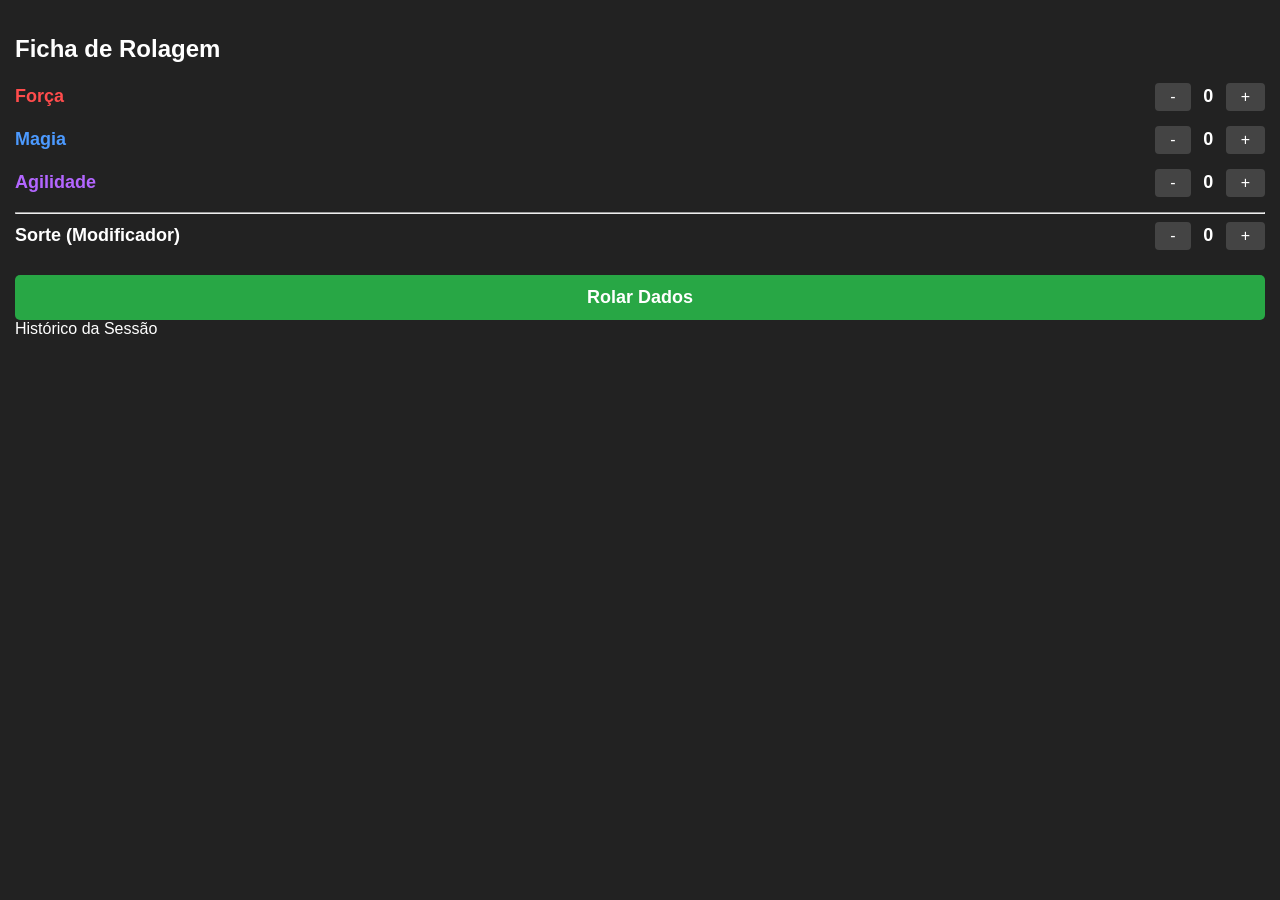
==== index.html @ 3d5339d1 "Update index.html" ====
<!DOCTYPE html>
<html lang="pt-BR">
<head>
    <meta charset="UTF-8">
    <title>FateSystem Dice</title>
    <link rel="stylesheet" href="style.css">
</head>
<body>
    <div id="app">
        <h2>Ficha de Rolagem</h2>
        
        <div class="attr-row">
            <span class="attr-forca">Força</span>
            <div class="controls">
                <button onclick="changeCount('forca', -1)">-</button>
                <span id="count-forca">0</span>
                <button onclick="changeCount('forca', 1)">+</button>
            </div>
        </div>

        <div class="attr-row">
            <span class="attr-magia">Magia</span>
            <div class="controls">
                <button onclick="changeCount('magia', -1)">-</button>
                <span id="count-magia">0</span>
                <button onclick="changeCount('magia', 1)">+</button>
            </div>
        </div>

        <div class="attr-row">
            <span class="attr-agilidade">Agilidade</span>
            <div class="controls">
                <button onclick="changeCount('agilidade', -1)">-</button>
                <span id="count-agilidade">0</span>
                <button onclick="changeCount('agilidade', 1)">+</button>
            </div>
        </div>

        <hr>

        <div class="attr-row">
            <span>Sorte (Modificador)</span>
            <div class="controls">
                <button onclick="changeSorte(-1)">-</button>
                <span id="count-sorte">0</span>
                <button onclick="changeSorte(1)">+</button>
            </div>
        </div>

        <button id="btn-rolar" class="roll-btn">Rolar Dados</button>

        <div class="historico-header">Histórico da Sessão</div>
        <div id="historico" class="historico-container"></div>
    </div>

    <script type="module" src="script.js?v=4"></script>
    <script>
        let counts = { forca: 0, magia: 0, agilidade: 0 };
        let sorte = 0;

        function changeCount(attr, val) {
            counts[attr] = Math.max(0, counts[attr] + val);
            document.getElementById(`count-${attr}`).innerText = counts[attr];
        }

        function changeSorte(val) {
            sorte = Math.max(0, sorte + val);
            document.getElementById('count-sorte').innerText = sorte;
        }
    </script>
</body>
</html>
---- style.css ----
body {
    font-family: Arial, sans-serif;
    background-color: #222;
    color: #fff;
    padding: 15px;
    margin: 0;
}

.attr-row {
    display: flex;
    justify-content: space-between;
    align-items: center;
    margin-bottom: 15px;
    font-size: 18px;
    font-weight: bold;
}

/* Cores dos Atributos */
.attr-forca { color: #ff4c4c; } /* Vermelho */
.attr-magia { color: #4c9aff; } /* Azul */
.attr-agilidade { color: #b366ff; } /* Roxo */

.controls button {
    background-color: #444;
    color: white;
    border: none;
    padding: 5px 15px;
    font-size: 16px;
    cursor: pointer;
    border-radius: 4px;
}

.controls span {
    display: inline-block;
    width: 25px;
    text-align: center;
}

.roll-btn {
    width: 100%;
    padding: 12px;
    font-size: 18px;
    font-weight: bold;
    background-color: #28a745;
    color: white;
    border: none;
    border-radius: 5px;
    cursor: pointer;
    margin-top: 10px;
}

/* Estilo do Popup (Inspirado em caixas de texto limpas/escuras) */
.popup {
    display: none;
    position: fixed;
    bottom: 10px;
    left: 5%;
    width: 90%;
    background: rgba(15, 15, 20, 0.95);
    border: 2px solid #555;
    border-radius: 8px;
    padding: 15px;
    box-sizing: border-box;
    z-index: 1000;
    box-shadow: 0px 5px 15px rgba(0,0,0,0.8);
}

.popup-header {
    display: flex;
    justify-content: space-between;
    align-items: center;
    border-bottom: 1px solid #444;
    padding-bottom: 5px;
    margin-bottom: 10px;
}

.popup-header h3 { margin: 0; font-size: 16px; }
.popup-header button { background: none; color: white; border: none; font-size: 16px; cursor: pointer; }

/* Cores dos Resultados dos Dados */
.res-falha { color: #ff4c4c; font-weight: bold; } /* 1-4: Vermelho */
.res-comum { color: #ffffff; font-weight: bold; } /* 5-10: Branco */
.res-incomum { color: #50c878; font-weight: bold; } /* 11-19: Verde */
.res-critico { color: #ffd700; font-weight: bold; text-shadow: 0 0 8px rgba(255,215,0,0.6); } /* 20: Dourado */
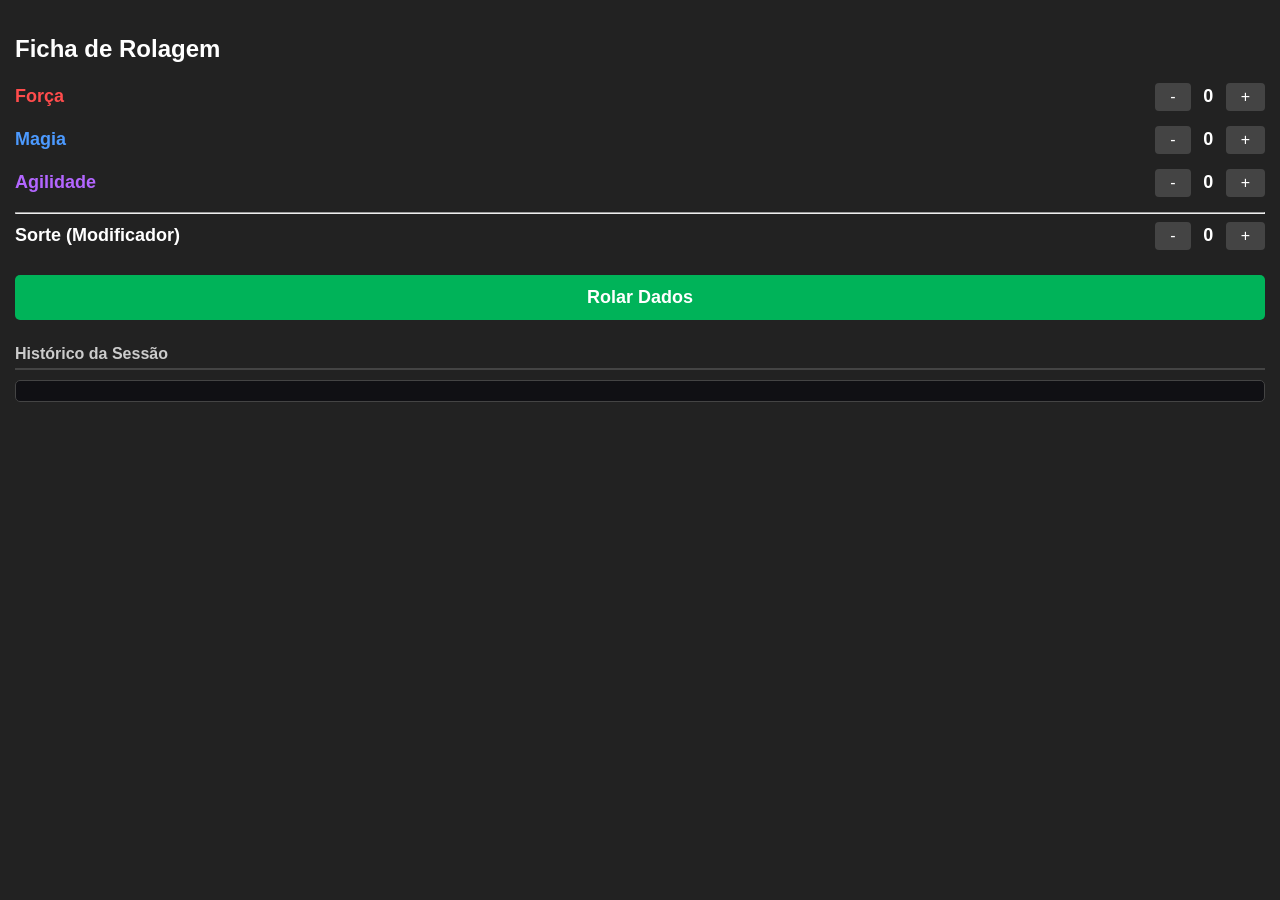
==== commit f78a326c: "Update index.html" ====
--- a/index.html
+++ b/index.html
@@ -53,7 +53,7 @@
         <div id="historico" class="historico-container"></div>
     </div>
 
-    <script type="module" src="script.js?v=4"></script>
+    <script type="module" src="script.js?v=5"></script>
     <script>
         let counts = { forca: 0, magia: 0, agilidade: 0 };
         let sorte = 0;
--- a/style.css
+++ b/style.css
@@ -15,7 +15,6 @@
     font-weight: bold;
 }
 
-/* Cores dos Atributos */
 .attr-forca { color: #ff4c4c; } /* Vermelho */
 .attr-magia { color: #4c9aff; } /* Azul */
 .attr-agilidade { color: #b366ff; } /* Roxo */
@@ -41,7 +40,7 @@
     padding: 12px;
     font-size: 18px;
     font-weight: bold;
-    background-color: #28a745;
+    background-color: #00b359;
     color: white;
     border: none;
     border-radius: 5px;
@@ -49,36 +48,54 @@
     margin-top: 10px;
 }
 
-/* Estilo do Popup (Inspirado em caixas de texto limpas/escuras) */
-.popup {
-    display: none;
-    position: fixed;
-    bottom: 10px;
-    left: 5%;
-    width: 90%;
-    background: rgba(15, 15, 20, 0.95);
-    border: 2px solid #555;
-    border-radius: 8px;
-    padding: 15px;
-    box-sizing: border-box;
-    z-index: 1000;
-    box-shadow: 0px 5px 15px rgba(0,0,0,0.8);
+.roll-btn:hover {
+    background-color: #00994c;
 }
 
-.popup-header {
-    display: flex;
-    justify-content: space-between;
-    align-items: center;
-    border-bottom: 1px solid #444;
+/* Cores dos Resultados dos Dados (Atualizadas) */
+.res-falha { color: #ff4c4c; font-weight: bold; } /* 1-4: Vermelho */
+.res-comum { color: #ffffff; font-weight: bold; } /* 5-11: Branco */
+.res-incomum { color: #50c878; font-weight: bold; } /* 12-19: Verde */
+.res-critico { color: #ffd700; font-weight: bold; text-shadow: 0 0 8px rgba(255,215,0,0.6); } /* 20: Dourado */
+
+/* Estilos do Histórico e Modificadores */
+.historico-header {
+    margin-top: 25px;
+    font-size: 16px;
+    font-weight: bold;
+    border-bottom: 2px solid #444;
     padding-bottom: 5px;
     margin-bottom: 10px;
+    color: #ccc;
 }
 
-.popup-header h3 { margin: 0; font-size: 16px; }
-.popup-header button { background: none; color: white; border: none; font-size: 16px; cursor: pointer; }
+.historico-container {
+    max-height: 180px;
+    overflow-y: auto;
+    background: rgba(15, 15, 20, 0.95);
+    padding: 10px;
+    border-radius: 5px;
+    border: 1px solid #444;
+}
 
-/* Cores dos Resultados dos Dados */
-.res-falha { color: #ff4c4c; font-weight: bold; } /* 1-4: Vermelho */
-.res-comum { color: #ffffff; font-weight: bold; } /* 5-10: Branco */
-.res-incomum { color: #50c878; font-weight: bold; } /* 11-19: Verde */
-.res-critico { color: #ffd700; font-weight: bold; text-shadow: 0 0 8px rgba(255,215,0,0.6); } /* 20: Dourado */
+.historico-item {
+    font-size: 14px;
+    margin-bottom: 8px;
+    border-bottom: 1px dashed #444;
+    padding-bottom: 8px;
+    line-height: 1.5;
+}
+
+.historico-item:last-child {
+    border-bottom: none;
+    margin-bottom: 0;
+    padding-bottom: 0;
+}
+
+.sorte-mod {
+    color: #50c878; 
+    font-size: 11px;
+    font-weight: bold;
+    vertical-align: super;
+    margin-left: 2px;
+}
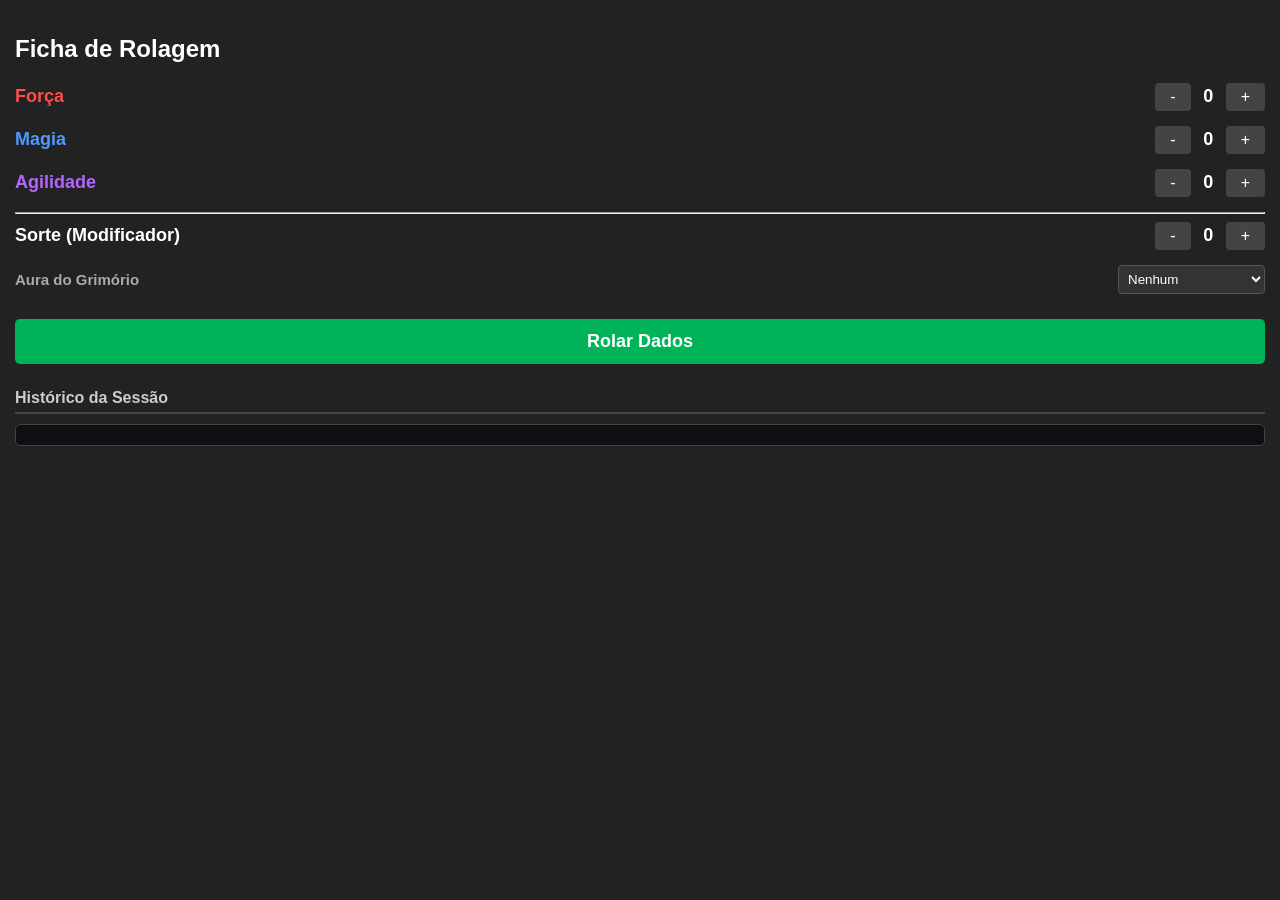
==== commit f4c98cb9: "Update index.html" ====
--- a/index.html
+++ b/index.html
@@ -47,13 +47,27 @@
             </div>
         </div>
 
+        <div class="attr-row" style="margin-top: 15px;">
+            <span style="font-size: 15px; color: #aaa;">Aura do Grimório</span>
+            <select id="sel-grimorio" style="background: #333; color: white; border: 1px solid #555; padding: 5px; border-radius: 4px; outline: none; cursor: pointer;">
+                <option value="nenhum">Nenhum</option>
+                <option value="sangue">Sangue (Vermelho)</option>
+                <option value="vento">Vento (Verde)</option>
+                <option value="arcano">Arcano (Roxo)</option>
+                <option value="musica">Música (Azul)</option>
+            </select>
+        </div>
+
         <button id="btn-rolar" class="roll-btn">Rolar Dados</button>
 
         <div class="historico-header">Histórico da Sessão</div>
         <div id="historico" class="historico-container"></div>
     </div>
 
-    <script type="module" src="script.js?v=5"></script>
+    <audio id="som-dado" src="dado.mp3" preload="auto"></audio>
+    <audio id="som-critico" src="critico.mp3" preload="auto"></audio>
+
+    <script type="module" src="script.js?v=6"></script>
     <script>
         let counts = { forca: 0, magia: 0, agilidade: 0 };
         let sorte = 0;
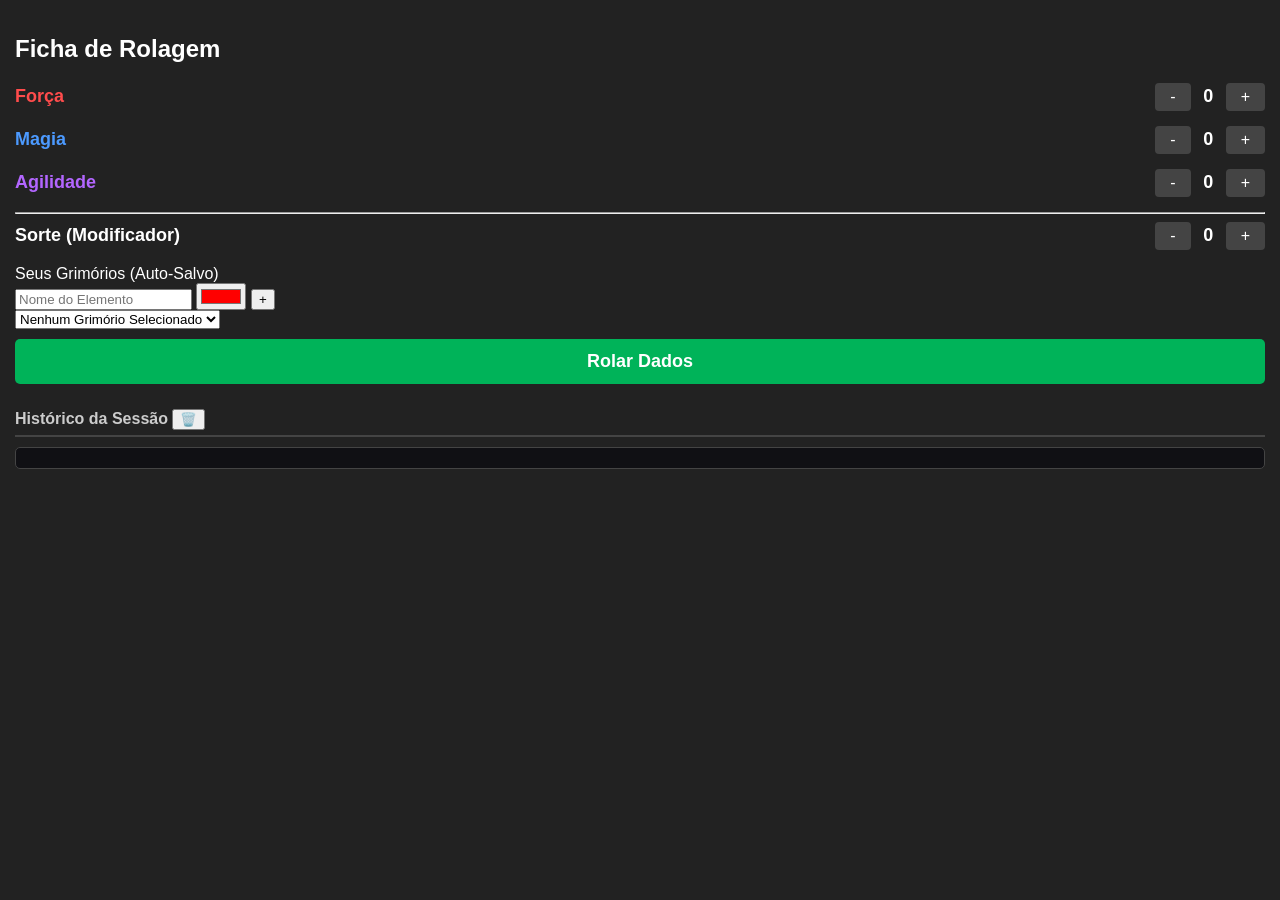
==== commit 78128927: "Update index.html" ====
--- a/index.html
+++ b/index.html
@@ -47,30 +47,35 @@
             </div>
         </div>
 
-        <div class="attr-row" style="margin-top: 15px;">
-            <span style="font-size: 15px; color: #aaa;">Aura do Grimório</span>
-            <select id="sel-grimorio" style="background: #333; color: white; border: 1px solid #555; padding: 5px; border-radius: 4px; outline: none; cursor: pointer;">
-                <option value="nenhum">Nenhum</option>
-                <option value="sangue">Sangue (Vermelho)</option>
-                <option value="vento">Vento (Verde)</option>
-                <option value="arcano">Arcano (Roxo)</option>
-                <option value="musica">Música (Azul)</option>
+        <div class="grimorio-section">
+            <span class="grimorio-title">Seus Grimórios (Auto-Salvo)</span>
+            <div class="grimorio-creator">
+                <input type="text" id="grim-nome" placeholder="Nome do Elemento" maxlength="20">
+                <input type="color" id="grim-cor" value="#ff0000" title="Cor da Aura">
+                <button onclick="addGrimorio()">+</button>
+            </div>
+            <select id="sel-grimorio">
+                <option value="">Nenhum Grimório Selecionado</option>
             </select>
         </div>
 
         <button id="btn-rolar" class="roll-btn">Rolar Dados</button>
 
-        <div class="historico-header">Histórico da Sessão</div>
+        <div class="historico-header">
+            <span>Histórico da Sessão</span>
+            <button onclick="limparHistorico()" class="btn-lixeira" title="Apagar Histórico">🗑️</button>
+        </div>
         <div id="historico" class="historico-container"></div>
     </div>
 
     <audio id="som-dado" src="dado.mp3" preload="auto"></audio>
     <audio id="som-critico" src="critico.mp3" preload="auto"></audio>
 
-    <script type="module" src="script.js?v=6"></script>
+    <script type="module" src="script.js?v=7"></script>
     <script>
         let counts = { forca: 0, magia: 0, agilidade: 0 };
         let sorte = 0;
+        let grimoires = JSON.parse(localStorage.getItem('fatesystem_grimoires')) || [];
 
         function changeCount(attr, val) {
             counts[attr] = Math.max(0, counts[attr] + val);
@@ -81,6 +86,31 @@
             sorte = Math.max(0, sorte + val);
             document.getElementById('count-sorte').innerText = sorte;
         }
+
+        function renderGrimoires() {
+            const sel = document.getElementById('sel-grimorio');
+            sel.innerHTML = '<option value="">Nenhum Grimório Selecionado</option>';
+            grimoires.forEach((g, index) => {
+                sel.innerHTML += `<option value="${index}">${g.nome}</option>`;
+            });
+        }
+
+        function addGrimorio() {
+            const nome = document.getElementById('grim-nome').value.trim();
+            const cor = document.getElementById('grim-cor').value;
+            if (!nome) return;
+            grimoires.push({ nome, cor });
+            localStorage.setItem('fatesystem_grimoires', JSON.stringify(grimoires));
+            document.getElementById('grim-nome').value = '';
+            renderGrimoires();
+        }
+
+        function limparHistorico() {
+            document.getElementById('historico').innerHTML = '';
+        }
+
+        // Carrega os grimórios salvos ao abrir a ficha
+        renderGrimoires();
     </script>
 </body>
 </html>
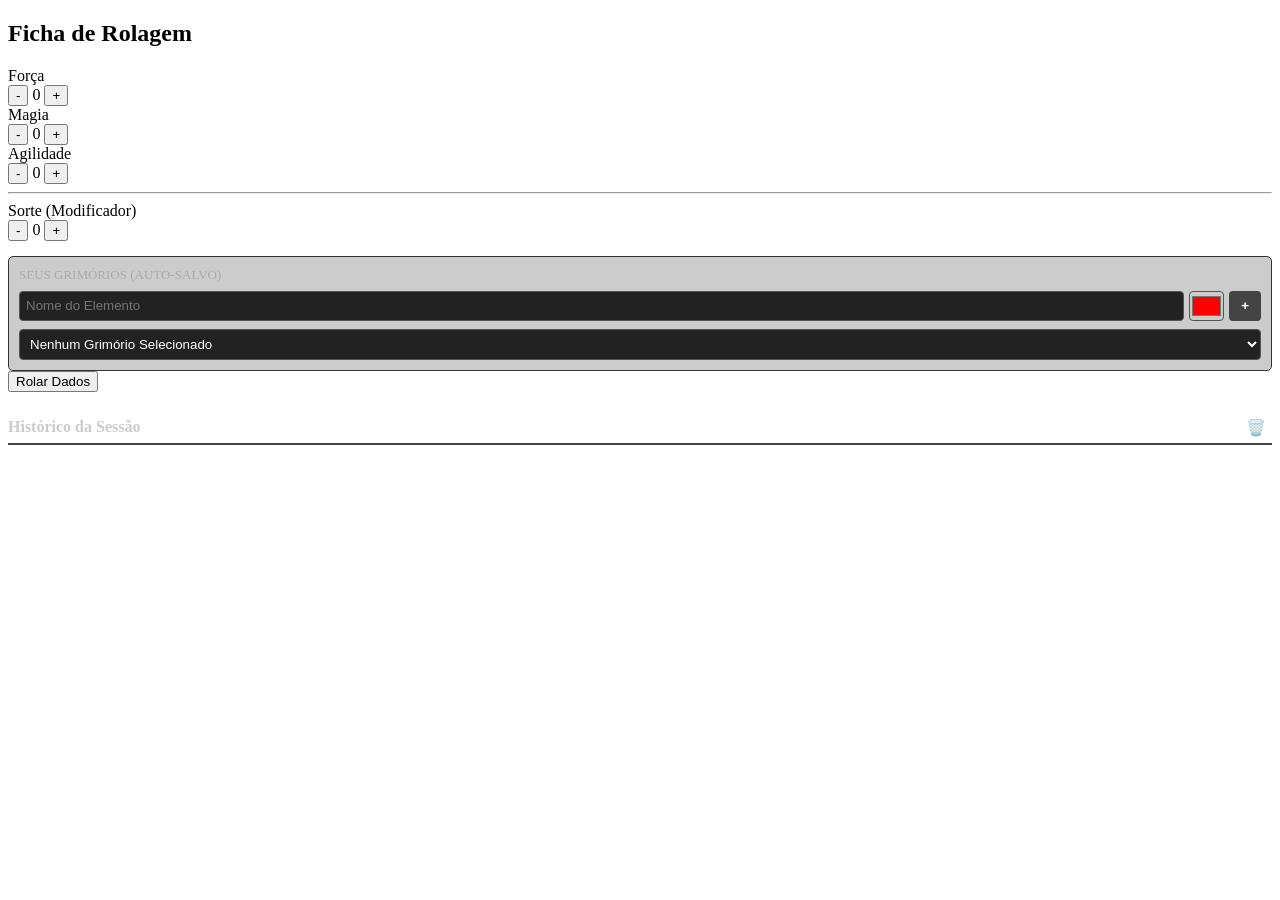
==== commit c2bcf4c0: "Update index.html" ====
--- a/index.html
+++ b/index.html
@@ -71,7 +71,7 @@
     <audio id="som-dado" src="dado.mp3" preload="auto"></audio>
     <audio id="som-critico" src="critico.mp3" preload="auto"></audio>
 
-    <script type="module" src="script.js?v=7"></script>
+    <script type="module" src="script.js?v=8"></script>
     <script>
         let counts = { forca: 0, magia: 0, agilidade: 0 };
         let sorte = 0;
--- a/style.css
+++ b/style.css
@@ -1,65 +1,73 @@
-body {
-    font-family: Arial, sans-serif;
-    background-color: #222;
-    color: #fff;
-    padding: 15px;
-    margin: 0;
+/* Estilos do Criador de Grimórios e Lixeira */
+.grimorio-section {
+    margin-top: 15px;
+    background: rgba(0, 0, 0, 0.2);
+    padding: 10px;
+    border-radius: 5px;
+    border: 1px solid #333;
 }
 
-.attr-row {
-    display: flex;
-    justify-content: space-between;
-    align-items: center;
-    margin-bottom: 15px;
-    font-size: 18px;
-    font-weight: bold;
+.grimorio-title {
+    font-size: 13px;
+    color: #aaa;
+    display: block;
+    margin-bottom: 8px;
+    text-transform: uppercase;
 }
 
-.attr-forca { color: #ff4c4c; } /* Vermelho */
-.attr-magia { color: #4c9aff; } /* Azul */
-.attr-agilidade { color: #b366ff; } /* Roxo */
+.grimorio-creator {
+    display: flex;
+    gap: 5px;
+    margin-bottom: 8px;
+}
 
-.controls button {
-    background-color: #444;
+.grimorio-creator input[type="text"] {
+    flex: 1;
+    background: #222;
     color: white;
-    border: none;
-    padding: 5px 15px;
-    font-size: 16px;
+    border: 1px solid #555;
+    padding: 6px;
+    border-radius: 4px;
+    outline: none;
+}
+
+.grimorio-creator input[type="color"] {
+    width: 35px;
+    height: 30px;
+    padding: 0;
+    border: 1px solid #555;
+    background: transparent;
     cursor: pointer;
     border-radius: 4px;
 }
 
-.controls span {
-    display: inline-block;
-    width: 25px;
-    text-align: center;
+.grimorio-creator button {
+    background: #444;
+    color: white;
+    border: none;
+    padding: 0 12px;
+    border-radius: 4px;
+    cursor: pointer;
+    font-weight: bold;
 }
 
-.roll-btn {
+.grimorio-creator button:hover { background: #555; }
+
+#sel-grimorio {
     width: 100%;
-    padding: 12px;
-    font-size: 18px;
-    font-weight: bold;
-    background-color: #00b359;
+    background: #222;
     color: white;
-    border: none;
-    border-radius: 5px;
+    border: 1px solid #555;
+    padding: 6px;
+    border-radius: 4px;
+    outline: none;
     cursor: pointer;
-    margin-top: 10px;
 }
 
-.roll-btn:hover {
-    background-color: #00994c;
-}
-
-/* Cores dos Resultados dos Dados (Atualizadas) */
-.res-falha { color: #ff4c4c; font-weight: bold; } /* 1-4: Vermelho */
-.res-comum { color: #ffffff; font-weight: bold; } /* 5-11: Branco */
-.res-incomum { color: #50c878; font-weight: bold; } /* 12-19: Verde */
-.res-critico { color: #ffd700; font-weight: bold; text-shadow: 0 0 8px rgba(255,215,0,0.6); } /* 20: Dourado */
-
-/* Estilos do Histórico e Modificadores */
 .historico-header {
+    display: flex;
+    justify-content: space-between;
+    align-items: center;
     margin-top: 25px;
     font-size: 16px;
     font-weight: bold;
@@ -69,33 +77,16 @@
     color: #ccc;
 }
 
-.historico-container {
-    max-height: 180px;
-    overflow-y: auto;
-    background: rgba(15, 15, 20, 0.95);
-    padding: 10px;
-    border-radius: 5px;
-    border: 1px solid #444;
+.btn-lixeira {
+    background: transparent;
+    border: none;
+    cursor: pointer;
+    font-size: 16px;
+    opacity: 0.7;
+    transition: 0.2s;
 }
 
-.historico-item {
-    font-size: 14px;
-    margin-bottom: 8px;
-    border-bottom: 1px dashed #444;
-    padding-bottom: 8px;
-    line-height: 1.5;
+.btn-lixeira:hover {
+    opacity: 1;
+    transform: scale(1.1);
 }
-
-.historico-item:last-child {
-    border-bottom: none;
-    margin-bottom: 0;
-    padding-bottom: 0;
-}
-
-.sorte-mod {
-    color: #50c878; 
-    font-size: 11px;
-    font-weight: bold;
-    vertical-align: super;
-    margin-left: 2px;
-}
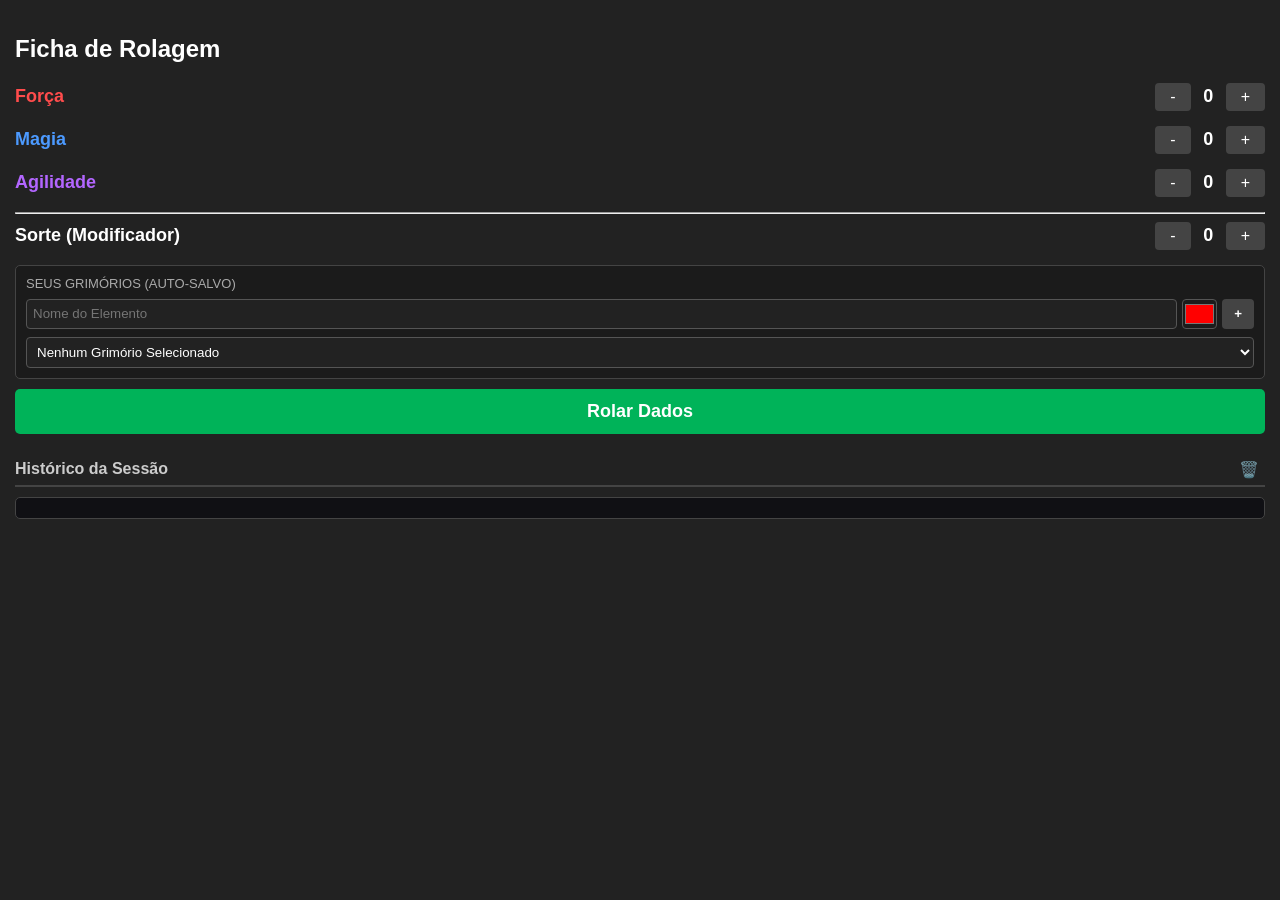
==== commit bdbdd6f0: "Update index.html" ====
--- a/index.html
+++ b/index.html
@@ -3,7 +3,7 @@
 <head>
     <meta charset="UTF-8">
     <title>FateSystem Dice</title>
-    <link rel="stylesheet" href="style.css">
+    <link rel="stylesheet" href="style.css?v=9">
 </head>
 <body>
     <div id="app">
--- a/style.css
+++ b/style.css
@@ -1,10 +1,79 @@
-/* Estilos do Criador de Grimórios e Lixeira */
+body {
+    font-family: Arial, sans-serif;
+    background-color: #222;
+    color: #fff;
+    padding: 15px;
+    margin: 0;
+}
+
+.attr-row {
+    display: flex;
+    justify-content: space-between;
+    align-items: center;
+    margin-bottom: 15px;
+    font-size: 18px;
+    font-weight: bold;
+}
+
+/* Cores dos Atributos */
+.attr-forca { color: #ff4c4c; }
+.attr-magia { color: #4c9aff; }
+.attr-agilidade { color: #b366ff; }
+
+.controls button {
+    background-color: #444;
+    color: white;
+    border: none;
+    padding: 5px 15px;
+    font-size: 16px;
+    cursor: pointer;
+    border-radius: 4px;
+}
+
+.controls span {
+    display: inline-block;
+    width: 25px;
+    text-align: center;
+}
+
+/* O Botão Verde Clássico */
+.roll-btn {
+    width: 100%;
+    padding: 12px;
+    font-size: 18px;
+    font-weight: bold;
+    background-color: #00b359;
+    color: white;
+    border: none;
+    border-radius: 5px;
+    cursor: pointer;
+    margin-top: 10px;
+}
+
+.roll-btn:hover { background-color: #00994c; }
+
+/* Cores dos Resultados */
+.res-falha { color: #ff4c4c; font-weight: bold; }
+.res-comum { color: #ffffff; font-weight: bold; }
+.res-incomum { color: #50c878; font-weight: bold; }
+.res-critico { color: #ffd700; font-weight: bold; text-shadow: 0 0 8px rgba(255,215,0,0.6); }
+
+.sorte-mod {
+    color: #50c878; 
+    font-size: 11px;
+    font-weight: bold;
+    vertical-align: super;
+    margin-left: 2px;
+}
+
+/* --- SEÇÃO NOVA: Grimórios e Histórico --- */
+
 .grimorio-section {
     margin-top: 15px;
     background: rgba(0, 0, 0, 0.2);
     padding: 10px;
     border-radius: 5px;
-    border: 1px solid #333;
+    border: 1px solid #444;
 }
 
 .grimorio-title {
@@ -90,3 +159,26 @@
     opacity: 1;
     transform: scale(1.1);
 }
+
+.historico-container {
+    max-height: 180px;
+    overflow-y: auto;
+    background: rgba(15, 15, 20, 0.95);
+    padding: 10px;
+    border-radius: 5px;
+    border: 1px solid #444;
+}
+
+.historico-item {
+    font-size: 14px;
+    margin-bottom: 8px;
+    border-bottom: 1px dashed #444;
+    padding-bottom: 8px;
+    line-height: 1.5;
+}
+
+.historico-item:last-child {
+    border-bottom: none;
+    margin-bottom: 0;
+    padding-bottom: 0;
+}
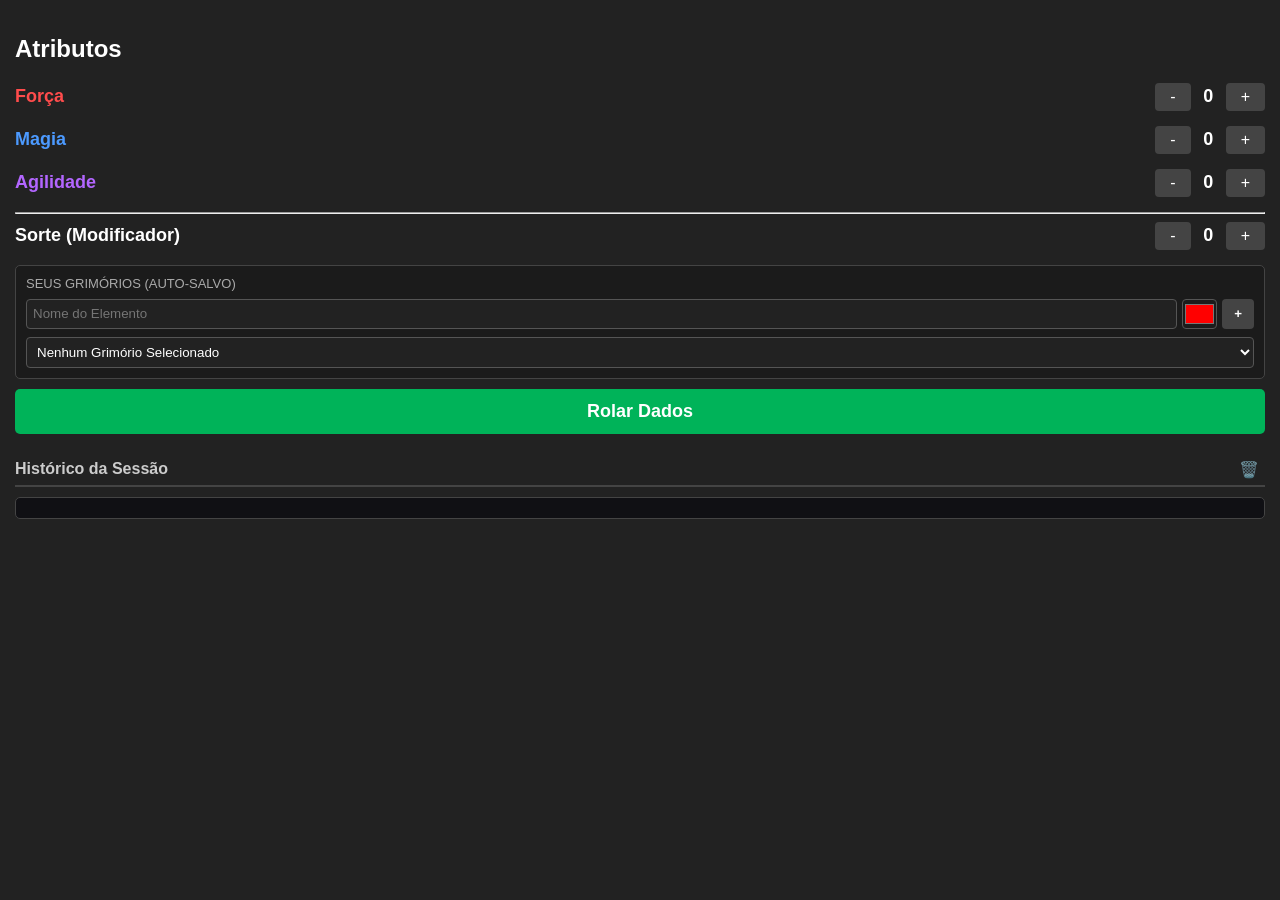
==== commit 8015e1b4: "Update index.html" ====
--- a/index.html
+++ b/index.html
@@ -7,7 +7,7 @@
 </head>
 <body>
     <div id="app">
-        <h2>Ficha de Rolagem</h2>
+        <h2>Atributos</h2>
         
         <div class="attr-row">
             <span class="attr-forca">Força</span>
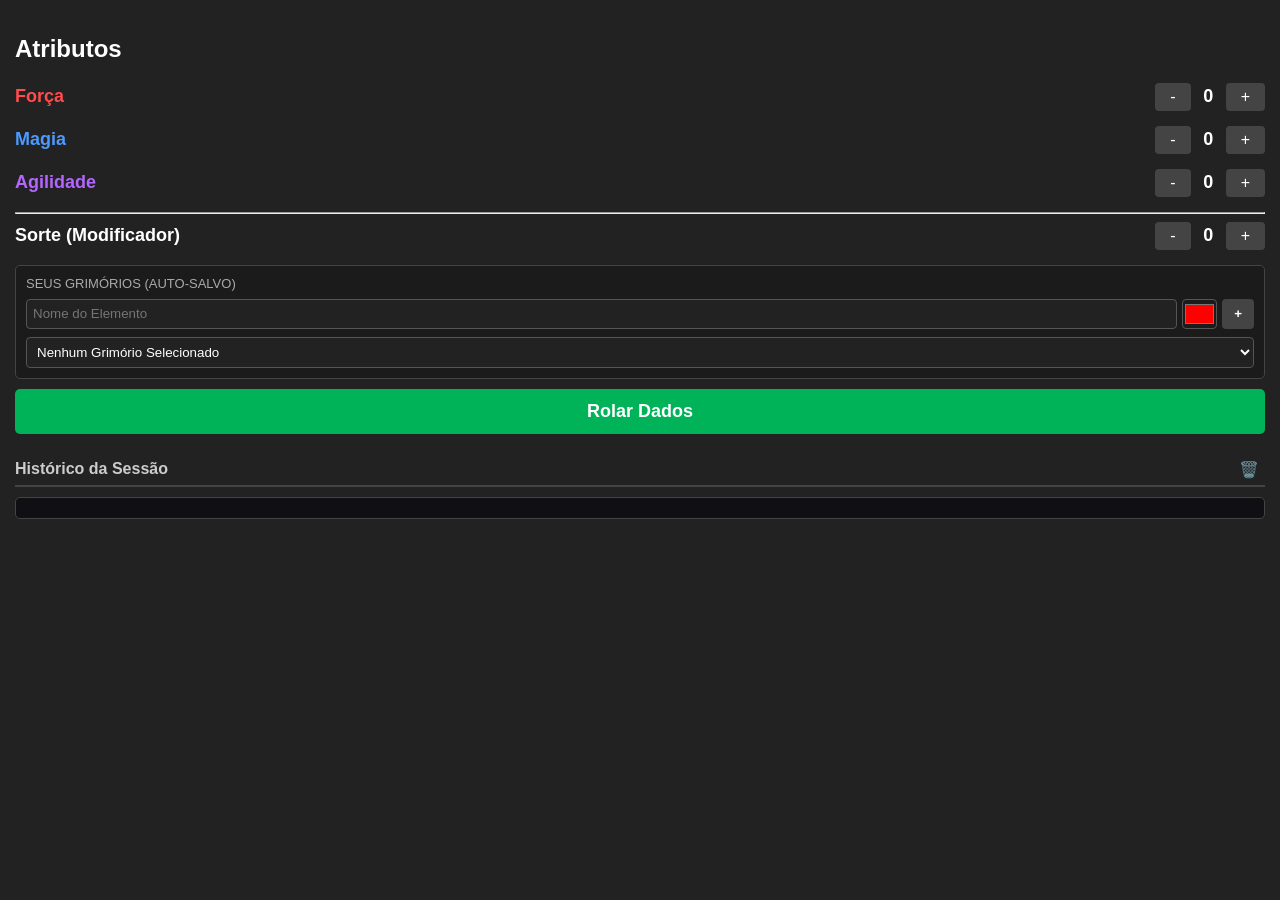
==== commit 1b77ac8e: "Fix TBS battle: cmdAtualizarHUDParty crash, Sprite_Character enemies, 4-dir movement, party invite, " ====
--- a/index.html
+++ b/index.html
@@ -112,5 +112,205 @@
         // Carrega os grimórios salvos ao abrir a ficha
         renderGrimoires();
     </script>
+
+    <!-- =====================================================================
+         GAME HUD OVERLAY — Party, Chat, Dice, TBS Battle
+         Requer: socket.io conectado via window.socket (Fate_TBSCore.js)
+         ===================================================================== -->
+
+    <!-- Party HUD -->
+    <div id="party-hud-container" style="display:none; position:fixed; top:10px; left:10px; z-index:1000; background:rgba(0,0,0,0.75); border:1px solid #555; border-radius:6px; padding:8px; min-width:180px; font-size:13px; color:#fff;"></div>
+
+    <!-- Toggle Buttons -->
+    <button id="chat-toggle-btn"  style="display:none; position:fixed; bottom:60px; right:10px; z-index:1001; background:#333; color:#fff; border:1px solid #555; padding:6px 10px; border-radius:4px; cursor:pointer;">💬</button>
+    <button id="dice-toggle-btn"  style="display:none; position:fixed; bottom:10px;  right:10px; z-index:1001; background:#333; color:#fff; border:1px solid #555; padding:6px 10px; border-radius:4px; cursor:pointer;">🎲</button>
+
+    <!-- Dice Panel (outros jogadores rolando) -->
+    <div id="dice-panel" style="display:none; position:fixed; bottom:100px; right:10px; z-index:1000; background:rgba(0,0,0,0.85); border:1px solid #555; border-radius:6px; padding:8px; min-width:160px; font-size:12px; color:#fff;">
+        <strong style="font-size:13px;">Dados em andamento</strong>
+        <div id="dice-panel-content" style="margin-top:6px;"></div>
+    </div>
+
+    <!-- Mestre Panel -->
+    <div id="mestre-panel" style="display:none; position:fixed; top:10px; right:10px; z-index:1000;"></div>
+
+    <!-- TBS Battle HUD -->
+    <div id="tbs-battle-hud" style="display:none; position:fixed; bottom:0; left:0; right:0; z-index:2000; background:rgba(10,10,20,0.95); border-top:2px solid #666; padding:10px; font-size:13px; color:#fff;">
+        <div id="tbs-hud-combatentes" style="display:flex; gap:12px; overflow-x:auto;"></div>
+        <div id="tbs-hud-acoes" style="margin-top:8px; display:flex; gap:8px;">
+            <button id="tbs-btn-mover"    onclick="FateTBS && FateTBS.selecionarAcao('mover')"   style="background:#1a6e3a; color:#fff; border:none; padding:6px 14px; border-radius:4px; cursor:pointer;">Mover</button>
+            <button id="tbs-btn-atacar"   onclick="FateTBS && FateTBS.selecionarAcao('atacar')"  style="background:#7a1a1a; color:#fff; border:none; padding:6px 14px; border-radius:4px; cursor:pointer;">Atacar</button>
+            <button id="tbs-btn-passar"   onclick="FateTBS && FateTBS.passarTurno()"             style="background:#444;    color:#fff; border:none; padding:6px 14px; border-radius:4px; cursor:pointer;">Passar</button>
+        </div>
+        <div id="tbs-hud-log" style="margin-top:6px; max-height:50px; overflow-y:auto; font-size:11px; color:#aaa;"></div>
+    </div>
+
+    <script>
+        // ---------------------------------------------------------------
+        // Dados rolando — estado compartilhado
+        // ---------------------------------------------------------------
+        window.dadosRolando = window.dadosRolando || {};
+
+        // ---------------------------------------------------------------
+        // cmdAtualizarHUDParty
+        // Atualiza o painel de party com os membros online e seus dados.
+        // Suporta AMBOS os formatos de dado:
+        //   - Novo: { vals: [...], type, active }  (array)
+        //   - Antigo: { val: "?",  type, active }  (valor singular)
+        // ---------------------------------------------------------------
+        window.cmdAtualizarHUDParty = function(membros) {
+            const container = document.getElementById('party-hud-container');
+            if (!container) return;
+
+            if (!membros || membros.length === 0) {
+                container.style.display = 'none';
+                return;
+            }
+
+            container.style.display = 'block';
+            let html = '<div style="font-size:11px;color:#aaa;text-transform:uppercase;margin-bottom:6px;">Grupo</div>';
+
+            membros.forEach(function(nome) {
+                html += '<div style="margin-bottom:8px;">';
+                html += '<span style="font-weight:bold;">' + nome + '</span>';
+
+                // Exibe animação de dado se o jogador estiver rolando
+                if (window.dadosRolando && window.dadosRolando[nome]) {
+                    var dr = window.dadosRolando[nome];
+
+                    // Compatibilidade: aceita tanto { vals:[...] } (novo) quanto { val:"?" } (antigo)
+                    var valsArr = dr.vals || [dr.val !== undefined ? dr.val : '?'];
+
+                    var dadoHtml = '<div style="display:flex; gap:5px; margin-left:15px; margin-right:5px;">';
+                    valsArr.forEach(function(v) {
+                        var cor = '#888';
+                        if (typeof v === 'number') {
+                            cor = v <= 4 ? '#ff4c4c' : v <= 11 ? '#ffffff' : v <= 19 ? '#50c878' : '#ffd700';
+                        }
+                        dadoHtml += '<div style="'
+                            + 'background:rgba(0,0,0,0.6);'
+                            + 'border:1px solid #555;'
+                            + 'border-radius:4px;'
+                            + 'width:28px; height:28px;'
+                            + 'display:flex; align-items:center; justify-content:center;'
+                            + 'font-weight:bold; font-size:13px;'
+                            + 'color:' + cor + ';'
+                            + '">' + v + '</div>';
+                    });
+                    dadoHtml += '</div>';
+                    html += dadoHtml;
+                }
+
+                html += '</div>';
+            });
+
+            container.innerHTML = html;
+        };
+
+        // ---------------------------------------------------------------
+        // Listeners de socket para atualização de dados
+        // Ativados somente quando window.socket estiver disponível.
+        // ---------------------------------------------------------------
+        function _iniciarSocketHUD() {
+            if (!window.socket) return;
+
+            // Evita registrar múltiplas vezes
+            if (window._socketHUDInit) return;
+            window._socketHUDInit = true;
+
+            // Animação de dado iniciada — formato NOVO: { nome, tipo, qtd }
+            window.socket.on('updateDiceAnimation', function(dados) {
+                if (!window.dadosRolando) window.dadosRolando = {};
+                var qtd = dados.qtd || 1;
+                window.dadosRolando[dados.nome] = {
+                    active: true,
+                    type: dados.tipo,
+                    vals: new Array(qtd).fill('?')
+                };
+                _atualizarDicePanel();
+            });
+
+            // Resultado do dado chegou — formato NOVO: { nome, tipo, resultados }
+            window.socket.on('updateDiceResult', function(dados) {
+                if (!window.dadosRolando) window.dadosRolando = {};
+                var resultados = dados.resultados || dados.vals || (dados.val !== undefined ? [dados.val] : []);
+                window.dadosRolando[dados.nome] = {
+                    active: false,
+                    type: dados.tipo,
+                    vals: resultados
+                };
+                _atualizarDicePanel();
+
+                // Remove do painel após 4 segundos
+                setTimeout(function() {
+                    if (window.dadosRolando) delete window.dadosRolando[dados.nome];
+                    _atualizarDicePanel();
+                }, 4000);
+            });
+
+            // Convite de batalha TBS recebido de outro membro da party
+            window.socket.on('combatePartyConvite', function(dados) {
+                if (typeof $gameMessage !== 'undefined') {
+                    $gameMessage.add(dados.de + ' iniciou uma batalha! Deseja ir junto?');
+                    $gameMessage.setChoices(['Sim, ir junto!', 'Não'], 0, 1);
+                    $gameMessage.setChoiceCallback(function(idx) {
+                        if (idx === 0 && window.socket) {
+                            window.socket.emit('aceitarConviteCombate', {
+                                batalhaId: dados.batalhaId,
+                                de: window.jogadorAtual,
+                                servidor: window.salaAtual
+                            });
+                        }
+                    });
+                } else {
+                    // Fallback para ambiente sem RPG Maker
+                    if (confirm(dados.de + ' iniciou uma batalha! Deseja ir junto?')) {
+                        window.socket.emit('aceitarConviteCombate', {
+                            batalhaId: dados.batalhaId,
+                            de: window.jogadorAtual,
+                            servidor: window.salaAtual
+                        });
+                    }
+                }
+            });
+        }
+
+        // Atualiza o painel de dados em andamento (dice-panel)
+        function _atualizarDicePanel() {
+            var panel = document.getElementById('dice-panel-content');
+            if (!panel) return;
+            if (!window.dadosRolando || Object.keys(window.dadosRolando).length === 0) {
+                document.getElementById('dice-panel').style.display = 'none';
+                return;
+            }
+            document.getElementById('dice-panel').style.display = 'block';
+            var html = '';
+            Object.keys(window.dadosRolando).forEach(function(nome) {
+                var dr = window.dadosRolando[nome];
+                var valsArr = dr.vals || [dr.val !== undefined ? dr.val : '?'];
+                html += '<div><strong>' + nome + ':</strong> ' + valsArr.join(', ') + '</div>';
+            });
+            panel.innerHTML = html;
+        }
+
+        // Tenta iniciar os listeners assim que o socket estiver pronto.
+        // Repete a cada 500 ms até conseguir (o socket é criado pelo Fate_TBSCore.js).
+        (function _aguardarSocket() {
+            if (window.socket) {
+                _iniciarSocketHUD();
+            } else {
+                setTimeout(_aguardarSocket, 500);
+            }
+        })();
+
+        // Toggle dice panel
+        var _diceToggleBtn = document.getElementById('dice-toggle-btn');
+        if (_diceToggleBtn) {
+            _diceToggleBtn.addEventListener('click', function() {
+                var p = document.getElementById('dice-panel');
+                if (p) p.style.display = p.style.display === 'none' ? 'block' : 'none';
+            });
+        }
+    </script>
 </body>
 </html>
